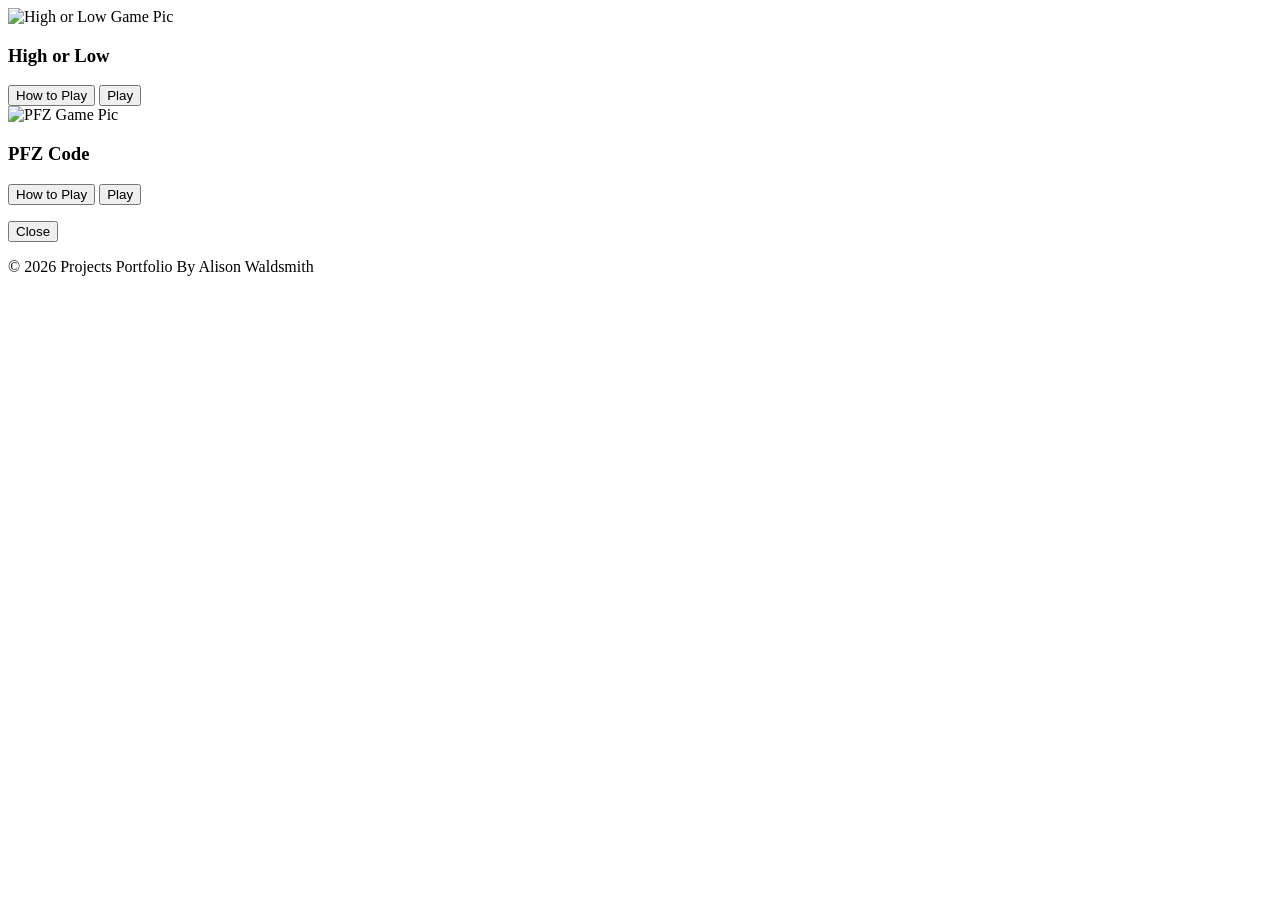
==== OtherPojects/NumGuessGame/index.html @ ed60d980 "Recreating Number Geussing Project Not finished but in progress" ====
<!DOCTYPE html>
<html>
<head>
    <link rel="stylesheet" href="./OtherProjects/NumGuessGame/num.css" />
    <script src="./OtherProjects/NumGuessGame/num.js"></script>
</head>
<body>
    <div class="GameOptions">
        <div class="GameOption1">
            <img src="./images/art1.jpg" alt="High or Low Game Pic" />
            <h3>High or Low</h3>
            <button onclick="showInstructions(0)">How to Play</button>
            <button onclick="startGame(0)">Play</button>
        </div>
        <div class="GameOption2">
            <img src="./images/art1.jpg" alt="PFZ Game Pic" />
            <h3>PFZ Code</h3>
            <button onclick="showInstructions(1)">How to Play</button>
            <button onclick="startGame(1)">Play</button>
        </div>
    </div>
    <div class="GamePopUp">
        <p class="Instructions"></p>
        <button onclick="closePopUp('GamePopUp')">Close</button>
    </div>
    <footer>
        <p>&copy; 2026 Projects Portfolio By Alison Waldsmith</p>
    </footer>
</body>
</html>
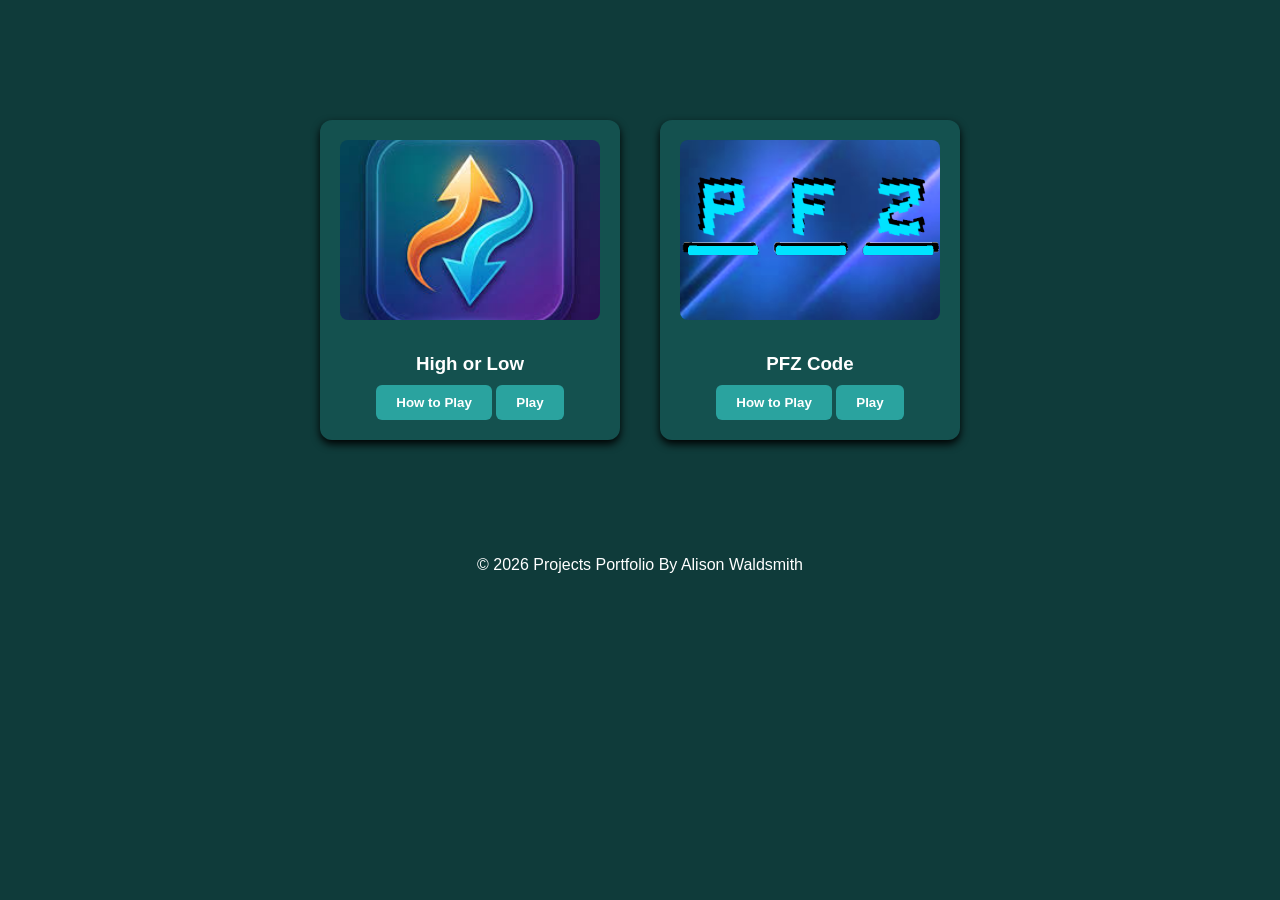
==== commit 9b2f205f: "Number Project Completed Fixed and Complete" ====
--- a/OtherPojects/NumGuessGame/index.html
+++ b/OtherPojects/NumGuessGame/index.html
@@ -1,19 +1,19 @@
 <!DOCTYPE html>
 <html>
 <head>
-    <link rel="stylesheet" href="./OtherProjects/NumGuessGame/num.css" />
-    <script src="./OtherProjects/NumGuessGame/num.js"></script>
+    <link rel="stylesheet" href="./num.css" />
+    <script src="./num.js"></script>
 </head>
 <body>
     <div class="GameOptions">
         <div class="GameOption1">
-            <img src="./images/art1.jpg" alt="High or Low Game Pic" />
+            <img src="./HLGame.jpg" alt="High or Low Game Pic" />
             <h3>High or Low</h3>
             <button onclick="showInstructions(0)">How to Play</button>
             <button onclick="startGame(0)">Play</button>
         </div>
         <div class="GameOption2">
-            <img src="./images/art1.jpg" alt="PFZ Game Pic" />
+            <img src="./PFZGame.png" alt="PFZ Game Pic" />
             <h3>PFZ Code</h3>
             <button onclick="showInstructions(1)">How to Play</button>
             <button onclick="startGame(1)">Play</button>
--- a/OtherPojects/NumGuessGame/num.css
+++ b/OtherPojects/NumGuessGame/num.css
@@ -0,0 +1,284 @@
+/* ================================
+   GLOBAL STYLES
+================================ */
+
+:root {
+    --teal-dark: #0f3b3a;
+    --teal-mid: #14514f;
+    --teal-light: #1c6f6c;
+    --teal-bright: #2aa39f;
+    --white: #ffffff;
+}
+
+body {
+    font-family: Arial, sans-serif;
+    background-color: var(--teal-dark);
+    margin: 0;
+    padding: 0;
+    color: var(--white);
+}
+
+/* Shared Button Style */
+button {
+    padding: 10px 20px;
+    background-color: var(--teal-bright);
+    color: var(--white);
+    border: none;
+    border-radius: 6px;
+    cursor: pointer;
+    font-weight: 600;
+    transition: 0.3s ease;
+}
+
+button:hover {
+    background-color: var(--white);
+    color: var(--teal-dark);
+    transform: scale(1.03);
+}
+
+/* Shared Card Style */
+.GameCard {
+    background-color: var(--teal-mid);
+    padding: 20px;
+    border-radius: 10px;
+    box-shadow: 0 4px 8px black;
+    text-align: center;
+}
+
+/* ================================
+   MAIN MENU (GameOptions)
+================================ */
+
+.GameOptions {
+    display: flex;
+    justify-content: center;
+    gap: 40px;
+    padding: 40px;
+    margin-top: 80px;
+}
+
+.GameOption1, .GameOption2 {
+    background-color: var(--teal-mid);
+    padding: 20px;
+    width: 260px;
+    border-radius: 12px;
+    text-align: center;
+    box-shadow: 0 4px 8px black;
+}
+
+.GameOption1 img,
+.GameOption2 img {
+    width: 100%;
+    height: 180px;
+    object-fit: cover;
+    border-radius: 8px;
+    margin-bottom: 10px;
+}
+
+.GameOption1 h3,
+.GameOption2 h3 {
+    color: var(--white);
+    margin-bottom: 10px;
+}
+
+/* ================================
+   POPUP WINDOW
+================================ */
+
+.GamePopUp {
+    display: none;
+    position: fixed;
+    top: 25%;
+    left: 50%;
+    transform: translateX(-50%);
+    background-color: var(--teal-light); /* NOT transparent */
+    padding: 25px;
+    width: 320px;
+    border-radius: 10px;
+    text-align: center;
+    box-shadow: 0 4px 12px black;
+}
+
+.GamePopUp p {
+    margin-bottom: 15px;
+    color: var(--white);
+}
+
+/* ================================
+   HIGH OR LOW OPTIONS SCREEN
+================================ */
+
+.HLOptions {
+    display: flex;
+    flex-direction: column;
+    gap: 20px;
+    max-width: 450px;
+    margin: 80px auto;
+    padding: 30px;
+    background-color: var(--teal-mid);
+    border-radius: 12px;
+    text-align: center;
+    box-shadow: 0 4px 8px black;
+}
+
+.HLDifficulty, .HLOptions > div {
+    background-color: var(--teal-light);
+    padding: 15px;
+    border-radius: 8px;
+}
+
+.HLDifficulty button,
+.HLOptions > div button {
+    margin: 5px;
+}
+
+/* ================================
+   HIGH OR LOW GAME SCREEN
+================================ */
+
+.HLGame {
+    display: none;
+    flex-direction: column;
+    gap: 20px;
+    max-width: 450px;
+    margin: 80px auto;
+    padding: 30px;
+    background-color: var(--teal-mid);
+    border-radius: 12px;
+    text-align: center;
+    box-shadow: 0 4px 8px black;
+}
+
+.HLMenu {
+    display: flex;
+    justify-content: space-between;
+}
+
+.HLMenu button {
+    width: 30%;
+}
+
+.HLGameText {
+    font-size: 20px;
+    color: var(--white);
+    margin-bottom: 10px;
+}
+
+#HLGuessInput {
+    width: 80%;
+    padding: 10px;
+    border: 2px solid var(--teal-bright);
+    border-radius: 6px;
+    margin-bottom: 10px;
+    background-color: var(--white);
+    color: var(--teal-dark);
+}
+
+.HLFeedback {
+    margin-top: 10px;
+    font-size: 18px;
+    color: var(--white);
+}
+
+/* ================================
+   PFZ OPTIONS SCREEN
+================================ */
+
+.PFZOptions {
+    display: flex;
+    flex-direction: column;
+    gap: 20px;
+    max-width: 450px;
+    margin: 80px auto;
+    padding: 30px;
+    background-color: var(--teal-mid);
+    border-radius: 12px;
+    text-align: center;
+    box-shadow: 0 4px 8px black;
+}
+
+.PFZOptions h2 {
+    color: var(--white);
+    font-size: 26px;
+    margin-bottom: 10px;
+}
+
+.PFZDifficulty, .PFZLimit {
+    background-color: var(--teal-light);
+    padding: 15px;
+    border-radius: 8px;
+}
+
+.PFZDifficulty h3,
+.PFZLimit h3 {
+    color: var(--white);
+    margin-bottom: 10px;
+}
+
+.PFZDifficulty button,
+.PFZLimit button {
+    margin: 5px;
+}
+
+.PFZNav button {
+    margin: 5px;
+}
+
+/* ================================
+   PFZ GAME SCREEN
+================================ */
+
+.PFZGame {
+    display: none;
+    flex-direction: column;
+    gap: 20px;
+    max-width: 450px;
+    margin: 80px auto;
+    padding: 30px;
+    background-color: var(--teal-mid);
+    border-radius: 12px;
+    text-align: center;
+    box-shadow: 0 4px 8px black;
+}
+
+.PFZMenu {
+    display: flex;
+    justify-content: space-between;
+}
+
+.PFZMenu button {
+    width: 30%;
+}
+
+.PFZGameText {
+    font-size: 20px;
+    color: var(--white);
+    margin-bottom: 10px;
+}
+
+#PFZGuessInput {
+    width: 80%;
+    padding: 10px;
+    border: 2px solid var(--teal-bright);
+    border-radius: 6px;
+    margin-bottom: 10px;
+    background-color: var(--white);
+    color: var(--teal-dark);
+}
+
+.PFZFeedback {
+    margin-top: 10px;
+    font-size: 18px;
+    color: var(--white);
+}
+
+/* ================================
+   FOOTER
+================================ */
+
+footer {
+    text-align: center;
+    margin-top: 40px;
+    padding: 20px;
+    color: var(--white);
+}
